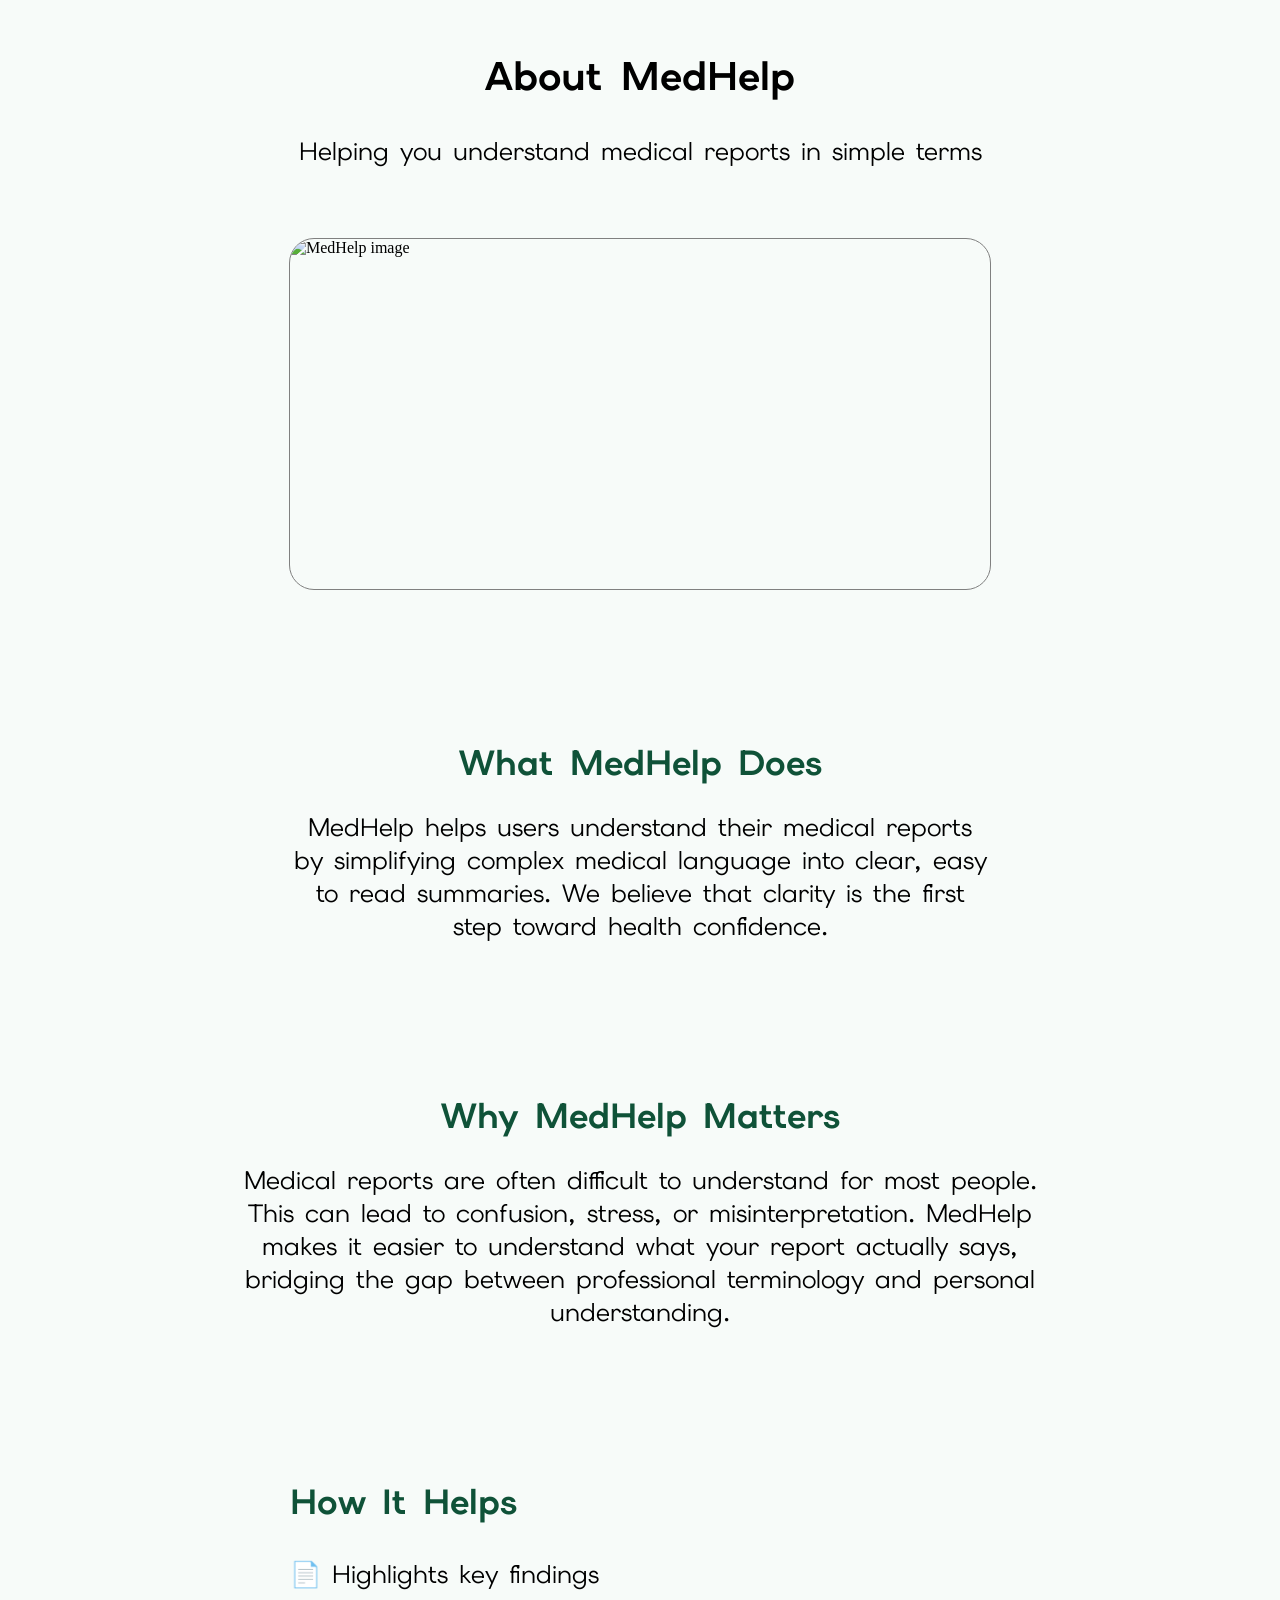
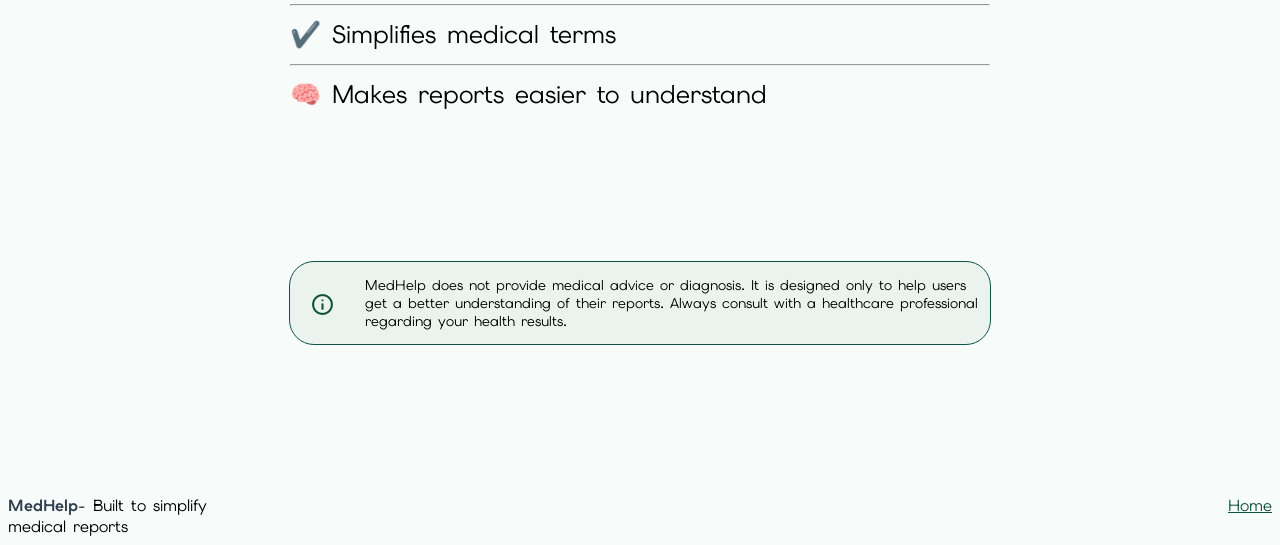
==== about.html @ 8c93ff7d "Initial commit: frontend for MedHelp (homepage, about, results)" ====
<!doctype html>
<html lang="en">
  <head>
    <meta charset="UTF-8" />
    <meta name="viewport" content="width=device-width, initial-scale=1.0" />
    <link rel="preconnect" href="https://fonts.googleapis.com" />
    <link rel="preconnect" href="https://fonts.gstatic.com" crossorigin />
    <link
      href="https://fonts.googleapis.com/css2?family=Elms+Sans:ital,wght@0,100..900;1,100..900&family=Gelasio:ital,wght@0,400..700;1,400..700&family=Google+Sans:ital,opsz,wght@0,17..18,400..700;1,17..18,400..700&family=Noto+Sans+KR:wght@100..900&family=Sekuya&display=swap"
      rel="stylesheet"
    />
    <link
      rel="stylesheet"
      href="https://fonts.googleapis.com/css2?family=Material+Symbols+Outlined:opsz,wght,FILL,GRAD@24,400,0,0&icon_names=info"
    />
    <title>MedHelp - About</title>
    <link rel="stylesheet" href="src/about.css" />
  </head>
  <body>
    <section class="hero">
      <h1>About MedHelp</h1>
      <p>Helping you understand medical reports in simple terms</p>
      <img src="images/about_image.png" alt="MedHelp image" />
    </section>

    <section class="what-medhelp-does">
      <header>What MedHelp Does</header>
      <p>
        MedHelp helps users understand their medical reports by simplifying
        complex medical language into clear, easy to read summaries. We believe
        that clarity is the first step toward health confidence.
      </p>
    </section>

    <section class="why-it-exists">
      <header>Why MedHelp Matters</header>
      <p>
        Medical reports are often difficult to understand for most people. This
        can lead to confusion, stress, or misinterpretation. MedHelp makes it
        easier to understand what your report actually says, bridging the gap
        between professional terminology and personal understanding.
      </p>
    </section>

    <section class="how-it-helps">
      <header>How It Helps</header>
      <br />
      📄 Highlights key findings
      <br />
      <hr />
      ✔️ Simplifies medical terms
      <br />
      <hr />
      🧠 Makes reports easier to understand
    </section>

    <section class="info">
      <span
        class="material-symbols-outlined"
        style="margin-top: 30px; margin-left: 20px; font-size: 25px"
      >
        info
      </span>
      <p>
        MedHelp does not provide medical advice or diagnosis. It is designed
        only to help users get a better understanding of their reports. Always
        consult with a healthcare professional regarding your health results.
      </p>
    </section>

    <footer>
      <span>
        <strong style="color: #35414E;">MedHelp</strong>- Built to simplify medical reports</strong>
      </span>
      <a href="index.html" style="color: #0f5238">Home</a>
    </footer>
  </body>
</html>
---- src/about.css ----
img {
  margin-top: 70px;
  display: block;
  width: 700px;
  height: 350px;

  border-radius: 25px;
  border: 1px solid grey;

  margin-left: auto;
  margin-right: auto;
}

.hero h1 {
  margin-top: 50px;
  text-align: center;
  font-family: "Elms Sans", sans-serif;

  font-size: 40px;
}

.hero p {
  text-align: center;
  font-family: "Elms Sans", sans-serif;
  font-size: 25px;
}

body {
  background: #f7fbf9;
}

.what-medhelp-does {
  margin-top: 150px;
  font-family: "Elms Sans", sans-serif;
  font-size: 25px;
  font-weight: 400;
  text-align: center;
  max-width: 700px;
  margin-left: auto;
  margin-right: auto;
}

.what-medhelp-does header {
  font-size: 35px;
  color: #0f5238;
  font-weight: bold;
}

.why-it-exists {
  margin-top: 150px;
  font-family: "Elms Sans", sans-serif;
  font-size: 25px;
  font-weight: 400;
  text-align: center;
  max-width: 800px;
  margin-left: auto;
  margin-right: auto;
}

.why-it-exists header {
  font-size: 35px;
  color: #0f5238;
  font-weight: bold;
}

.material-symbols-outlined {
  font-size: 15px;
  color: #0f5238;
}

.how-it-helps {
  margin-top: 150px;
  font-family: "Elms Sans", sans-serif;
  font-size: 25px;
  font-weight: 400;
  max-width: 700px;
  margin-left: auto;
  margin-right: auto;
}

.how-it-helps header {
  font-size: 35px;
  color: #0f5238;
  font-weight: bold;
}

.info {
  margin-top: 150px;
  display: flex;
  gap: 30px;
  font-size: 14px;
  font-family: "Elms Sans", sans-serif;
  background: #ebf3ee;
  max-width: 700px;
  border-radius: 25px;
  border: 1px solid #0f524a;
  margin-left: auto;
  margin-right: auto;
}

footer {
  margin-top: 150px;
  justify-content: center;
  display: flex;
  font-family: "Elms Sans", sans-serif;
  gap: 1000px;
}
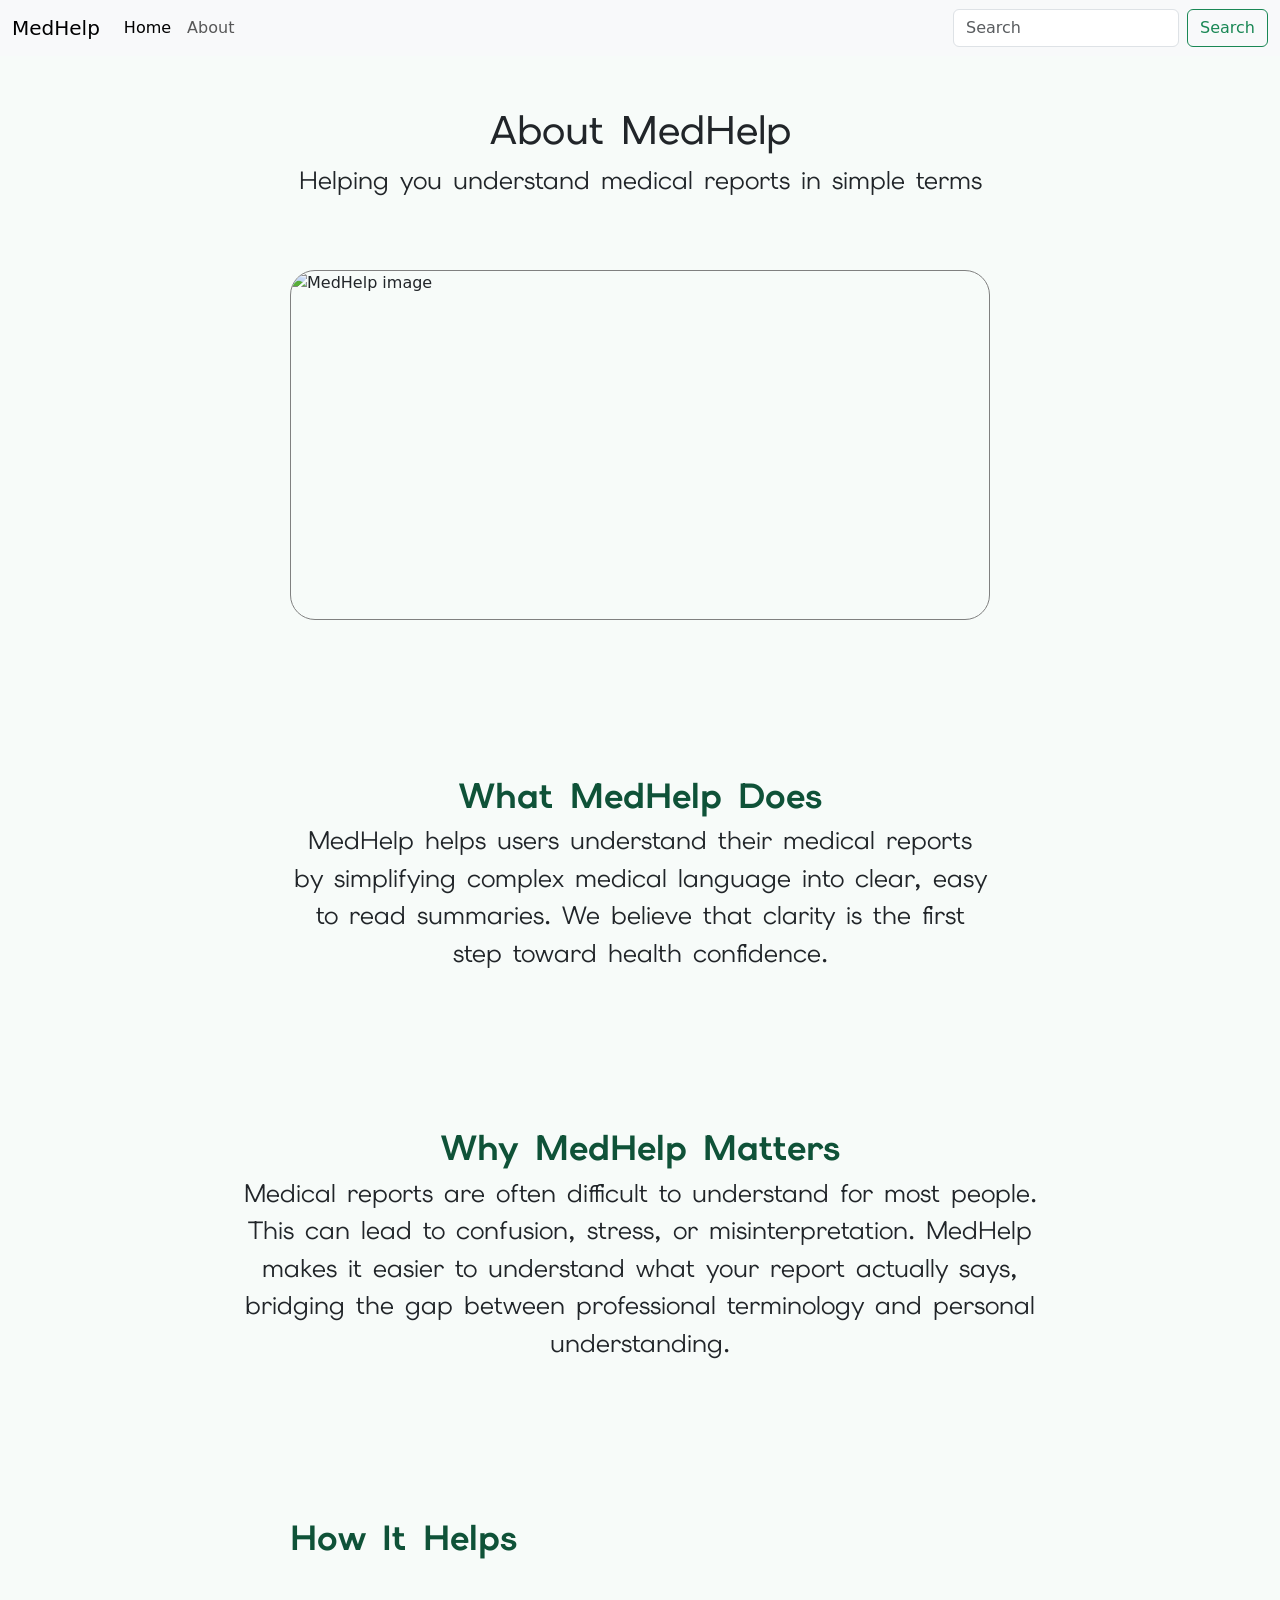
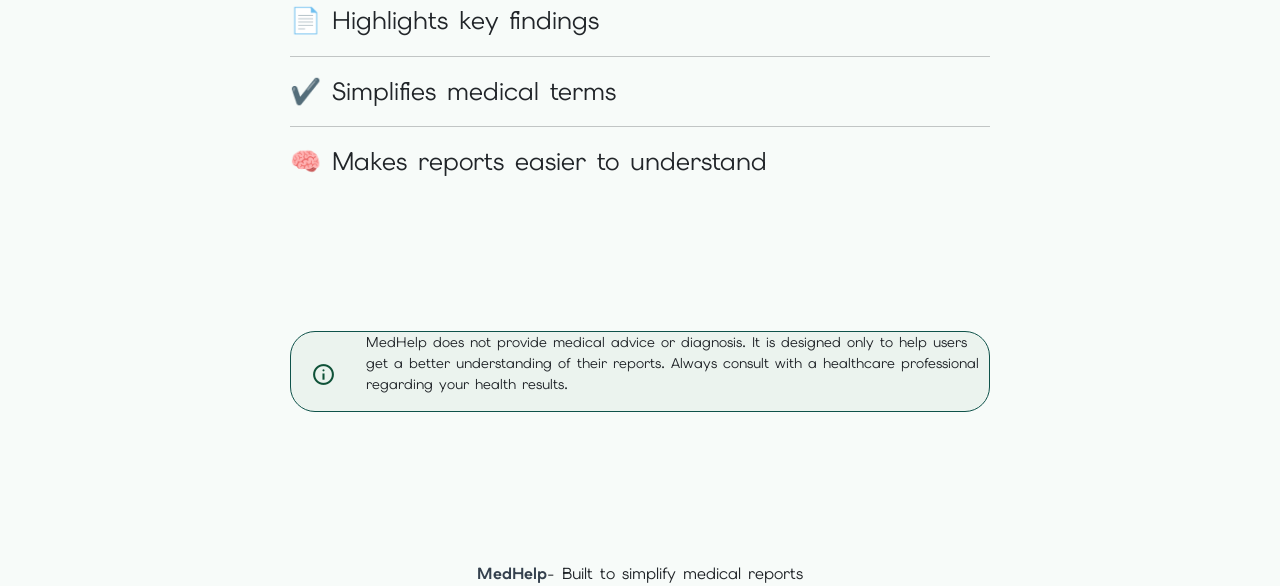
==== commit 50934da3: "Added navbar" ====
--- a/about.html
+++ b/about.html
@@ -13,10 +13,33 @@
       rel="stylesheet"
       href="https://fonts.googleapis.com/css2?family=Material+Symbols+Outlined:opsz,wght,FILL,GRAD@24,400,0,0&icon_names=info"
     />
+    <link href="https://cdn.jsdelivr.net/npm/bootstrap@5.3.3/dist/css/bootstrap.min.css" rel="stylesheet">
     <title>MedHelp - About</title>
     <link rel="stylesheet" href="src/about.css" />
   </head>
   <body>
+      <nav class="navbar navbar-expand-lg bg-body-tertiary">
+  <div class="container-fluid">
+    <a class="navbar-brand" href="#">MedHelp</a>
+    <button class="navbar-toggler" type="button" data-bs-toggle="collapse" data-bs-target="#navbarSupportedContent" aria-controls="navbarSupportedContent" aria-expanded="false" aria-label="Toggle navigation">
+      <span class="navbar-toggler-icon"></span>
+    </button>
+    <div class="collapse navbar-collapse" id="navbarSupportedContent">
+      <ul class="navbar-nav me-auto mb-2 mb-lg-0">
+        <li class="nav-item">
+          <a class="nav-link active" aria-current="page" href="index.html">Home</a>
+        </li>
+        <li class="nav-item">
+          <a class="nav-link" href="about.html">About</a>
+        </li>
+      </ul>
+      <form class="d-flex" role="search">
+        <input class="form-control me-2" type="search" placeholder="Search" aria-label="Search"/>
+        <button class="btn btn-outline-success" type="submit">Search</button>
+      </form>
+    </div>
+  </div>
+</nav>
     <section class="hero">
       <h1>About MedHelp</h1>
       <p>Helping you understand medical reports in simple terms</p>
@@ -72,7 +95,7 @@
       <span>
         <strong style="color: #35414E;">MedHelp</strong>- Built to simplify medical reports</strong>
       </span>
-      <a href="index.html" style="color: #0f5238">Home</a>
     </footer>
+    <script src="https://cdn.jsdelivr.net/npm/bootstrap@5.3.3/dist/js/bootstrap.bundle.min.js"></script>
   </body>
 </html>
